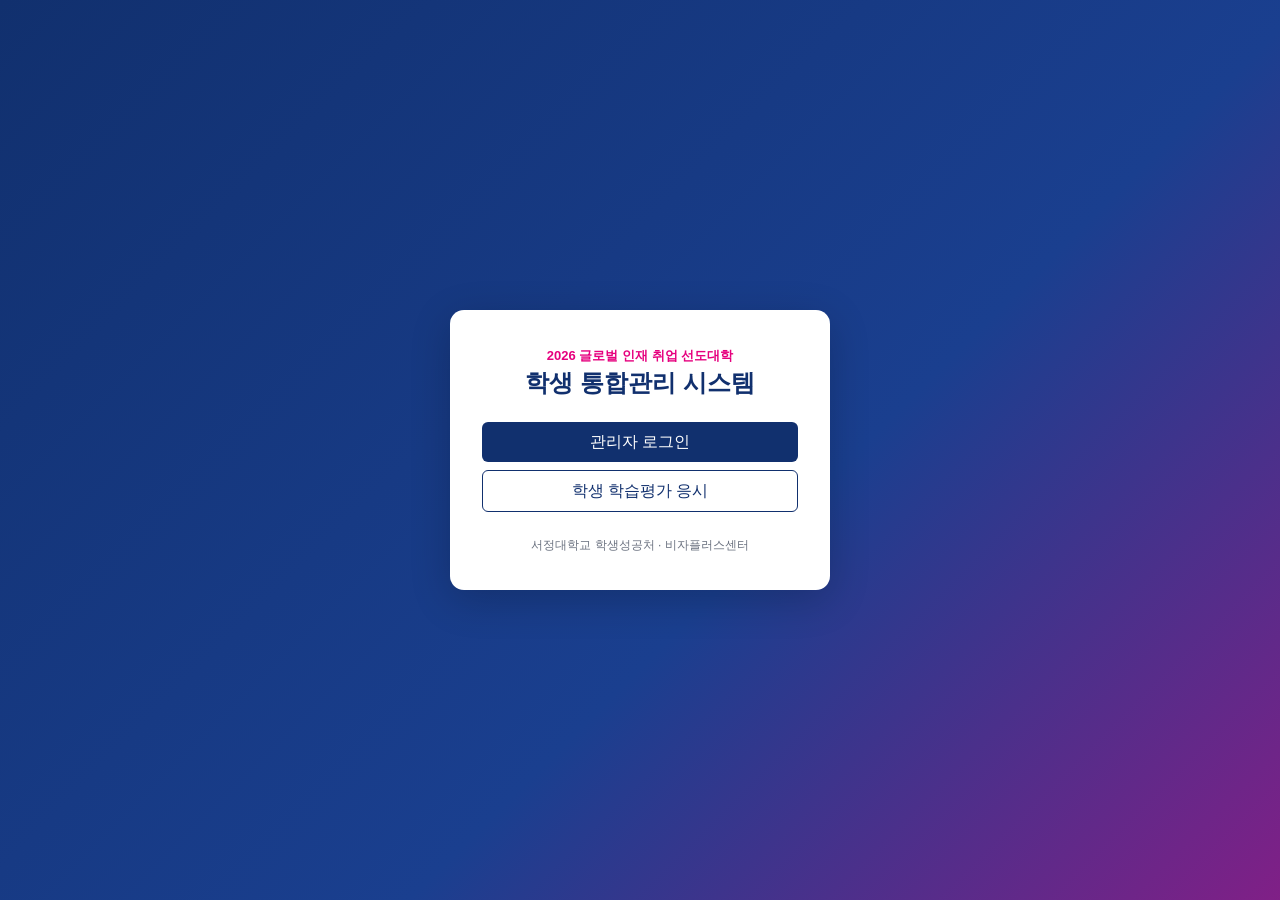
==== index.html @ 5f72ddc9 "Add files via upload" ====
<!DOCTYPE html>
<html lang="ko">
<head>
<meta charset="UTF-8">
<meta name="viewport" content="width=device-width, initial-scale=1.0">
<title>2026 글로벌 인재 취업 선도대학 학생 통합관리 시스템</title>
<link href="https://cdn.jsdelivr.net/npm/bootstrap@5.3.3/dist/css/bootstrap.min.css" rel="stylesheet">
<link href="css/style.css" rel="stylesheet">
</head>
<body>
<div class="center-screen">
  <div class="auth-card text-center">
    <p class="mb-1" style="color:var(--pink); font-weight:700; font-size:13px;">2026 글로벌 인재 취업 선도대학</p>
    <h4 class="mb-4" style="color:var(--navy); font-weight:800;">학생 통합관리 시스템</h4>

    <a href="login.html" class="btn btn-navy w-100 mb-2 py-2">관리자 로그인</a>
    <a href="student/exam.html" class="btn btn-outline-navy w-100 py-2">학생 학습평가 응시</a>

    <p class="mt-4 mb-0" style="font-size:12px; color:var(--text-sub);">서정대학교 학생성공처 · 비자플러스센터</p>
  </div>
</div>
</body>
</html>
---- css/style.css ----
/* =========================================================
   2026 글로벌 인재 취업 선도대학 학생 통합관리 시스템
   공통 스타일시트
   ========================================================= */

:root {
  --navy: #11306E;
  --pink: #E6007E;
  --white: #FFFFFF;
  --light-gray: #F5F7FA;
  --border-color: #E2E6ED;
  --text-main: #1F2937;
  --text-sub: #6B7280;
  --success: #1E9E5A;
  --warning: #E6A100;
  --danger: #D6336C;
}

* { box-sizing: border-box; }

body {
  background-color: var(--light-gray);
  color: var(--text-main);
  font-family: "Pretendard", "Noto Sans KR", -apple-system, BlinkMacSystemFont, "Malgun Gothic", sans-serif;
}

/* ---------- 상단 헤더 ---------- */
.site-header {
  background: linear-gradient(90deg, var(--navy) 0%, #1a3f8f 100%);
  color: var(--white);
  padding: 14px 24px;
  display: flex;
  align-items: center;
  justify-content: space-between;
}
.site-header .title-main {
  font-size: 13px;
  color: #C9D6F0;
  margin: 0;
}
.site-header .title-sub {
  font-size: 20px;
  font-weight: 700;
  margin: 2px 0 0 0;
}
.site-header .header-actions button {
  background: var(--pink);
  border: none;
  color: white;
  padding: 6px 14px;
  border-radius: 6px;
  font-size: 13px;
}

/* ---------- 레이아웃 ---------- */
.app-layout { display: flex; min-height: 100vh; }

.sidebar {
  width: 230px;
  background: var(--white);
  border-right: 1px solid var(--border-color);
  padding: 18px 0;
  flex-shrink: 0;
}
.sidebar .nav-section-title {
  font-size: 11px;
  color: var(--text-sub);
  font-weight: 700;
  padding: 14px 18px 6px;
  letter-spacing: .04em;
}
.sidebar a.nav-link {
  display: block;
  padding: 9px 18px;
  color: var(--text-main);
  font-size: 14px;
  text-decoration: none;
  border-left: 3px solid transparent;
}
.sidebar a.nav-link:hover { background: var(--light-gray); }
.sidebar a.nav-link.active {
  background: #EEF2FB;
  border-left-color: var(--pink);
  color: var(--navy);
  font-weight: 700;
}

.main-content { flex: 1; padding: 24px; max-width: 1400px; }

/* ---------- 카드 ---------- */
.stat-card {
  background: var(--white);
  border: 1px solid var(--border-color);
  border-radius: 10px;
  padding: 16px 18px;
  height: 100%;
}
.stat-card .stat-label { font-size: 12.5px; color: var(--text-sub); margin-bottom: 6px; }
.stat-card .stat-value { font-size: 26px; font-weight: 800; color: var(--navy); }
.stat-card .stat-value.pink { color: var(--pink); }

.panel {
  background: var(--white);
  border: 1px solid var(--border-color);
  border-radius: 10px;
  padding: 18px;
  margin-bottom: 20px;
}
.panel-title {
  font-size: 15px;
  font-weight: 700;
  color: var(--navy);
  margin-bottom: 14px;
}

/* ---------- 표 ---------- */
table.data-table { width: 100%; border-collapse: collapse; font-size: 13.5px; }
table.data-table thead th {
  background: var(--light-gray);
  color: var(--text-sub);
  font-weight: 700;
  text-align: left;
  padding: 10px 12px;
  border-bottom: 1px solid var(--border-color);
  white-space: nowrap;
}
table.data-table tbody td {
  padding: 10px 12px;
  border-bottom: 1px solid #F0F2F5;
  vertical-align: middle;
}
table.data-table tbody tr:hover { background: #FAFBFF; }
table.data-table a.row-link { color: var(--navy); font-weight: 600; text-decoration: none; }
table.data-table a.row-link:hover { color: var(--pink); text-decoration: underline; }

/* ---------- 상태 배지 ---------- */
.badge-status {
  display: inline-block;
  padding: 3px 10px;
  border-radius: 999px;
  font-size: 12px;
  font-weight: 700;
}
.badge-이수 { background: #E6F7EE; color: var(--success); }
.badge-진행중 { background: #FFF6E0; color: var(--warning); }
.badge-미이수 { background: #FCE9EF; color: var(--danger); }

/* ---------- 진행바 ---------- */
.progress-wrap {
  background: var(--light-gray);
  border-radius: 999px;
  height: 10px;
  overflow: hidden;
}
.progress-bar-fill {
  height: 100%;
  background: linear-gradient(90deg, var(--navy), var(--pink));
}

/* ---------- 버튼 ---------- */
.btn-navy { background: var(--navy); color: white; border: none; }
.btn-navy:hover { background: #0d2657; color: white; }
.btn-pink { background: var(--pink); color: white; border: none; }
.btn-pink:hover { background: #c50069; color: white; }
.btn-outline-navy { border: 1px solid var(--navy); color: var(--navy); background: white; }

/* ---------- 로그인 / 학생 화면 ---------- */
.center-screen {
  min-height: 100vh;
  display: flex;
  align-items: center;
  justify-content: center;
  background: linear-gradient(135deg, var(--navy) 0%, #1a3f8f 60%, var(--pink) 140%);
}
.auth-card {
  background: white;
  border-radius: 14px;
  padding: 36px 32px;
  width: 380px;
  box-shadow: 0 10px 40px rgba(0,0,0,.2);
}

.exam-progress-text { font-size: 13px; color: var(--text-sub); }

@media (max-width: 900px) {
  .sidebar { position: fixed; left: -230px; top: 0; bottom: 0; z-index: 50; transition: left .2s; }
  .sidebar.open { left: 0; }
  .main-content { padding: 14px; }
}
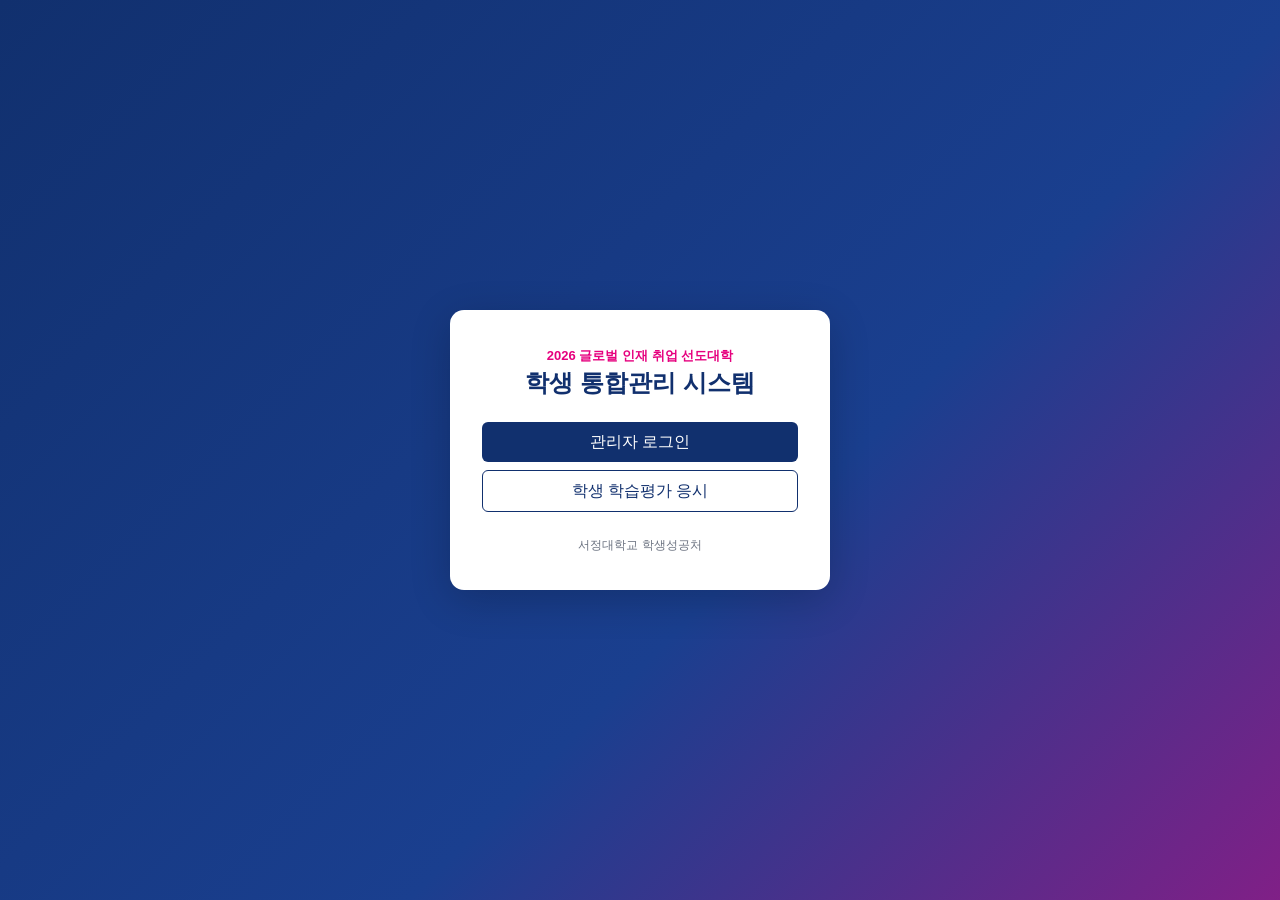
==== commit 96573dbc: "Update index.html" ====
--- a/index.html
+++ b/index.html
@@ -16,7 +16,7 @@
     <a href="login.html" class="btn btn-navy w-100 mb-2 py-2">관리자 로그인</a>
     <a href="student/exam.html" class="btn btn-outline-navy w-100 py-2">학생 학습평가 응시</a>
 
-    <p class="mt-4 mb-0" style="font-size:12px; color:var(--text-sub);">서정대학교 학생성공처 · 비자플러스센터</p>
+    <p class="mt-4 mb-0" style="font-size:12px; color:var(--text-sub);">서정대학교 학생성공처</p>
   </div>
 </div>
 </body>
--- a/css/style.css
+++ b/css/style.css
@@ -144,6 +144,7 @@
 .badge-이수 { background: #E6F7EE; color: var(--success); }
 .badge-진행중 { background: #FFF6E0; color: var(--warning); }
 .badge-미이수 { background: #FCE9EF; color: var(--danger); }
+.badge-패스 { background: #EDEDED; color: #6B7280; }
 
 /* ---------- 진행바 ---------- */
 .progress-wrap {
